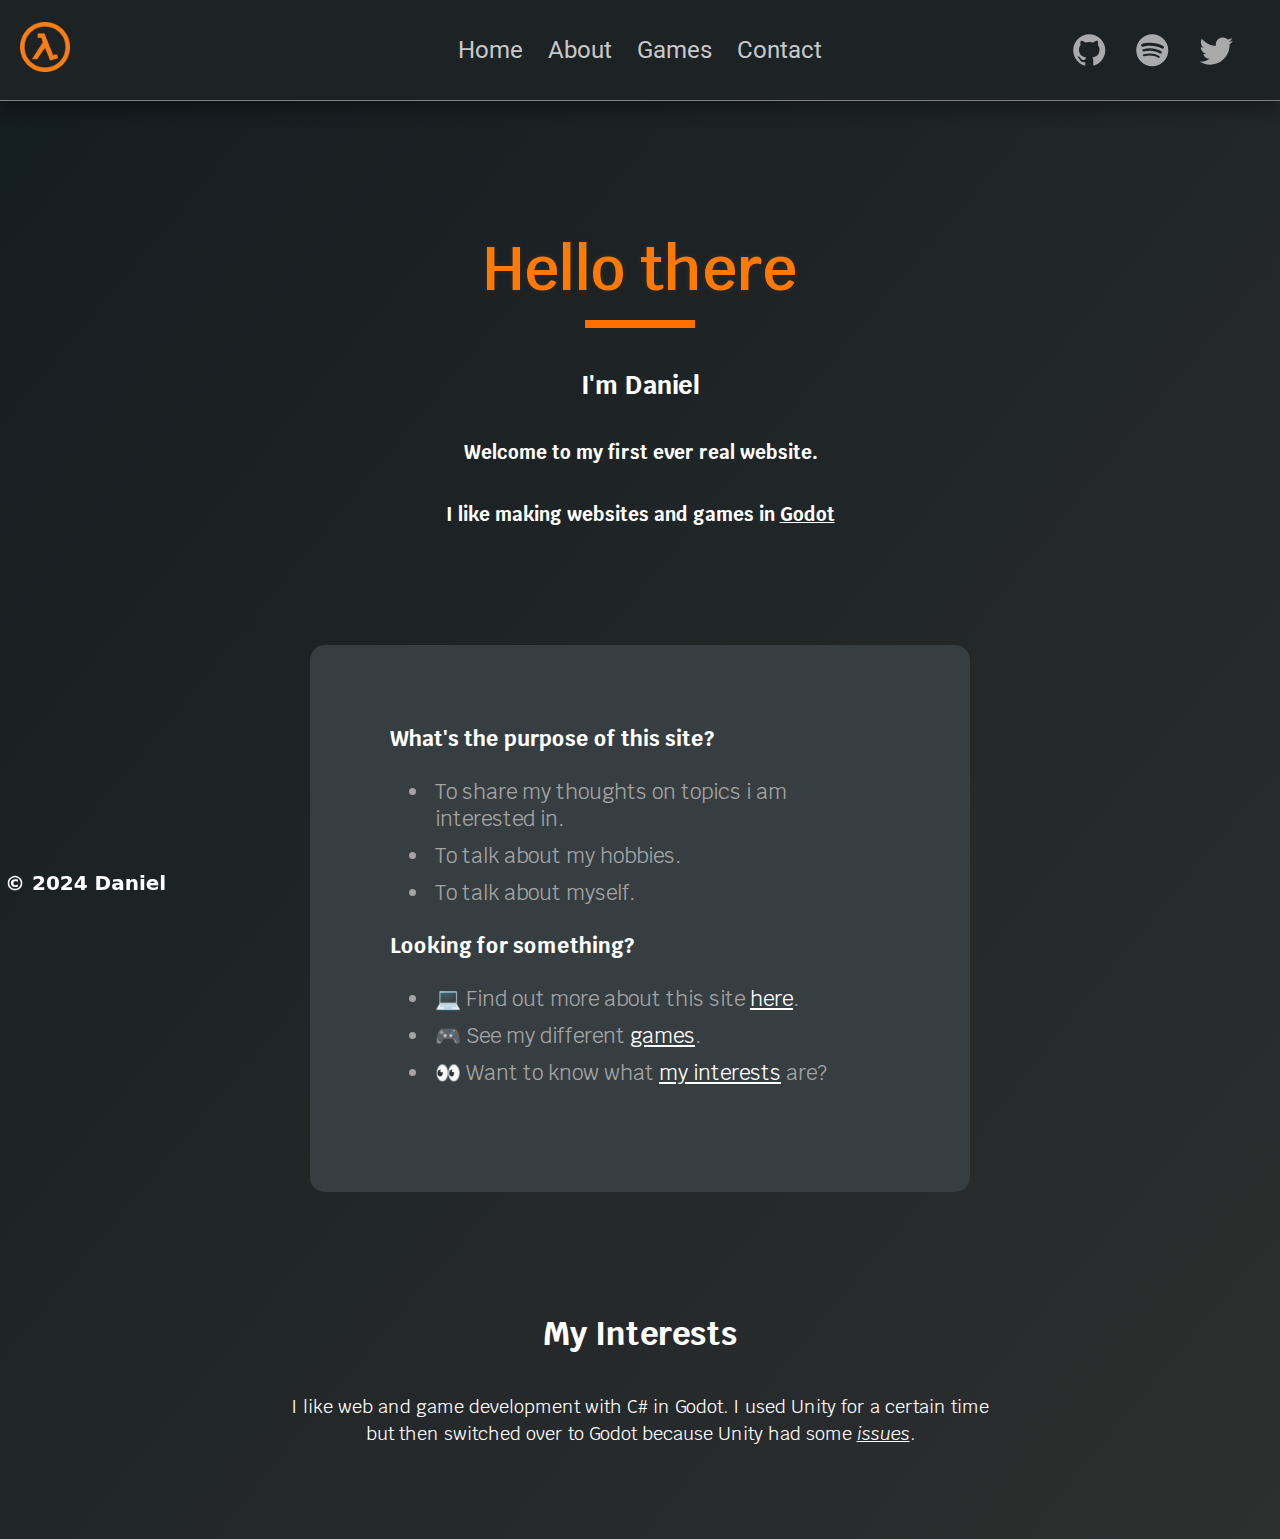
==== index.html @ 6ef0fa81 "Add files via upload" ====
<!DOCTYPE html>
<html>

<head>
  <meta charset="UTF-8">
  <meta http-equiv="X-UA-Compatible" content="IE=edge">
  <meta name="viewport" content="width=device-width, initial-scale=1.0">
  <title>Daniel</title>
  <link rel="shortcut icon" type="image/png" href="./img/favicon.ico">
  <link rel="stylesheet" href="./styles/index.css">
  <link rel="preconnect" href="https://fonts.googleapis.com">
  <link rel="preconnect" href="https://fonts.gstatic.com" crossorigin>
  <link href="https://fonts.googleapis.com/css2?family=Roboto:wght@500&display=swap" rel="stylesheet">
  <link rel="preconnect" href="https://fonts.googleapis.com">
  <link rel="preconnect" href="https://fonts.gstatic.com" crossorigin>
  <link href="https://fonts.googleapis.com/css2?family=Krub:ital,wght@0,200;0,300;0,400;0,500;0,600;0,700;1,200;1,300;1,400;1,500;1,600;1,700&display=swap" rel="stylesheet">
</head>

<body>
  <header class="site-header">
    <nav class="site-nav"
      style="color: #f3f3f3; font-size: 20px; display: flex; justify-content: space-between; align-items: center;">
      <a class="logo" href="./"><img src="./img/favicon.png" alt="logo"></a>
      <ul class="headerbuttons">
        <li> <a class="headerbutton" href="/">Home</a></li>
        <li> <a class="headerbutton" href="/about">About</a></li>
        <li> <a class="headerbutton" href="/games">Games</a></li>
        <li> <a class="headerbutton" href="mailto:danielbutbusiness@gmail.com">Contact</a></li>
      </ul>
      <div class="social-icons">
        <a target="_blank" rel="noopener noreferrer" href="https://github.com/Danilol69" aria-label="Go to my Github">
          <svg class="social-icon" xmlns="http://www.w3.org/2000/svg" width="1em" height="1em" viewBox="0 0 24 24">
            <title>Github</title>
            <path
              d="M12 2A10 10 0 0 0 2 12c0 4.42 2.87 8.17 6.84 9.5c.5.08.66-.23.66-.5v-1.69c-2.77.6-3.36-1.34-3.36-1.34c-.46-1.16-1.11-1.47-1.11-1.47c-.91-.62.07-.6.07-.6c1 .07 1.53 1.03 1.53 1.03c.87 1.52 2.34 1.07 2.91.83c.09-.65.35-1.09.63-1.34c-2.22-.25-4.55-1.11-4.55-4.92c0-1.11.38-2 1.03-2.71c-.1-.25-.45-1.29.1-2.64c0 0 .84-.27 2.75 1.02c.79-.22 1.65-.33 2.5-.33c.85 0 1.71.11 2.5.33c1.91-1.29 2.75-1.02 2.75-1.02c.55 1.35.2 2.39.1 2.64c.65.71 1.03 1.6 1.03 2.71c0 3.82-2.34 4.66-4.57 4.91c.36.31.69.92.69 1.85V21c0 .27.16.59.67.5C19.14 20.16 22 16.42 22 12A10 10 0 0 0 12 2" />
          </svg>
        </a>
        <a target="_blank" rel="noopener noreferrer"
          href="https://open.spotify.com/user/31kmzfcqz5godb6oeryrdrobuti4?si=9e30d7ffbab34224&nd=1&dlsi=fe562084abaf4108"
          aria-label="Go to my Spotify">
          <svg class="social-icon" xmlns="http://www.w3.org/2000/svg" width="1em" height="1em" viewBox="0 0 24 24">
            <title>Spotify</title>
            <path
              d="M17.9 10.9C14.7 9 9.35 8.8 6.3 9.75c-.5.15-1-.15-1.15-.6c-.15-.5.15-1 .6-1.15c3.55-1.05 9.4-.85 13.1 1.35c.45.25.6.85.35 1.3c-.25.35-.85.5-1.3.25m-.1 2.8c-.25.35-.7.5-1.05.25c-2.7-1.65-6.8-2.15-9.95-1.15c-.4.1-.85-.1-.95-.5c-.1-.4.1-.85.5-.95c3.65-1.1 8.15-.55 11.25 1.35c.3.15.45.65.2 1m-1.2 2.75c-.2.3-.55.4-.85.2c-2.35-1.45-5.3-1.75-8.8-.95c-.35.1-.65-.15-.75-.45c-.1-.35.15-.65.45-.75c3.8-.85 7.1-.5 9.7 1.1c.35.15.4.55.25.85M12 2A10 10 0 0 0 2 12a10 10 0 0 0 10 10a10 10 0 0 0 10-10A10 10 0 0 0 12 2" />
          </svg>
        </a>
        <a target="_blank" rel="noopener noreferrer"
          href="https://twitter.com/DaniBell1234" aria-label="Go to my Twitter">
          <svg class="social-icon" xmlns="http://www.w3.org/2000/svg" width="1em" height="1em" viewBox="0 0 24 24">
            <title>Twitter</title>
            <path d="M22.46 6c-.77.35-1.6.58-2.46.69c.88-.53 1.56-1.37 1.88-2.38c-.83.5-1.75.85-2.72 1.05C18.37 4.5 17.26 4 16 4c-2.35 0-4.27 1.92-4.27 4.29c0 .34.04.67.11.98C8.28 9.09 5.11 7.38 3 4.79c-.37.63-.58 1.37-.58 2.15c0 1.49.75 2.81 1.91 3.56c-.71 0-1.37-.2-1.95-.5v.03c0 2.08 1.48 3.82 3.44 4.21a4.22 4.22 0 0 1-1.93.07a4.28 4.28 0 0 0 4 2.98a8.521 8.521 0 0 1-5.33 1.84c-.34 0-.68-.02-1.02-.06C3.44 20.29 5.7 21 8.12 21C16 21 20.33 14.46 20.33 8.79c0-.19 0-.37-.01-.56c.84-.6 1.56-1.36 2.14-2.23" />
          </svg>
        </a>
      </div>
    </nav>
  </header>
  <div class="container">
    <h1 style="font-size: 60px;" class="headline">Hello there</h1>
    <h2 style="font-size: 25px;">I'm Daniel</h2>
    <h3>Welcome to my first ever real website.</h3>
    <h3>I like making websites and games in <a target="_blank" rel="noopener noreferrer"
        href="https://godotengine.org/">Godot</a></h3>
    <div class="box">
      <strong>What's the purpose of this site?</strong>
      <ul>
        <li class="box-element">To share my thoughts on topics i am interested in.</li>
        <li class="box-element">To talk about my hobbies.</li>
        <li class="box-element">To talk about myself.</li>
      </ul>
      <strong>Looking for something?</strong>
      <ul>
        <li class="box-element">💻 Find out more about this site <a href="./about">here</a>.</li>
        <li class="box-element">🎮 See my different <a href="./games">games</a>.</li>
        <li class="box-element">👀 Want to know what <a href="#interests">my interests</a> are?</li>
      </ul>
    </div>
    <h1 id="interests">My Interests</h1>
    <p>I like web and game development with C# in Godot. I used Unity for a certain time but then switched over to Godot because Unity had some <a target="_blank" rel="noopener noreferrer" href="https://www.theverge.com/2023/9/22/23882768/unity-new-pricing-model-update"><i>issues</i></a>.</p>
    <br>
    <br>
  </div>
  <h2 class="copyright">&copy; 2024 Daniel</h2>
</body>

</html>
---- styles/index.css ----
html, body {
  scroll-behavior: smooth;
  min-height: 100%;
  margin: 0;
  padding: 0;
}
body {
  font-family: "Roboto", sans-serif;
  margin: 0;
  text-align: start;
  background-color: #1d2225;
  background-image: linear-gradient(to bottom right, #141d20, #2e2f2f);
}
:root {
  color-scheme: dark;
}
    .site-header {
      align-items: center;
      position: absolute;
      top: 0;
      left: 0;
      right: 0;
      height: 100px;
      padding: 0 20px;
      z-index: 999;
      transition: 0.5s;
      background-color: #1d2225;
      box-shadow: 0 8px 16px 0 rgba(0, 0, 0, 0.2), 0 6px 20px 0 rgba(0, 0, 0, 0.19);
      border-bottom: 0.1px solid grey;
  }
  p{
    font-size: 18px;
    line-height: 1.5;
    margin-bottom: 50px;
    max-width: 700px;
  }
  summary{
    cursor: pointer;
  }
  .social-icon{
    width: 38.5px;
    height: auto;
  }
  .social-icons{
    list-style: none;
    display: flex;
  }
  .social-icon:hover,
  .social-icon:focus {
    fill:white;
  }
  svg {
    fill: #aaa;
    display: block;
    transition: fill 0.2s;
  }
  .site-nav{
    display: flex;
    justify-content: space-between;
    align-items: center;
    color: #f3f3f3;
    font-size: 20px;
    height: 100%;
  }
  
  nav a {
    margin-right: 25px;
    position: relative;
    display: inline-block;
    text-decoration: none;
    color: #f3f3f3;
    font-size: larger;
  }
  
  nav a:hover {
    color: #ffffff;
    transition: 0.1s;
  }
  
  .container {
    text-align: center;
    margin-right: 20px;
    margin-left: 20px;
    color: rgb(252, 252, 252);
    margin-top: 100px;
    display: flex;
    flex-direction: column;
    align-items: center;
  }
  
  .headline {
    font-family: "Krub", sans-serif;
    font-weight: 600;
    font-style: normal;
    font-size: 60px;
    margin-top:130px;
    position: relative;
    color: rgb(255, 121, 3);
    text-shadow: 0 0 3px #232121, 0 0 5px #353538;
  }
  .headline::after {
    content: "";
    position: absolute;
    left: 50%;
    bottom: -20px; 
    transform: translateX(-50%);
    width: 35%;
    height: 8px;
    background-color: rgb(255, 111, 0);
  }
  
  a {
    color: rgb(255, 255, 255);
  }
  
  ::-moz-selection { /* Code for Firefox */
    color: rgb(255, 255, 255);
    background: rgb(223, 20, 20);
  }
  
  ::selection {
    color: rgb(255, 255, 255);
    background: rgb(223, 20, 20);
  }
  
  div.container {
    color: white;
    font-family: "Krub", sans-serif;
    font-weight: 400;
    font-style: normal;
  }
  
  img {
    height: 50px;
  }
  .copyright {
    font-size: 20px;
    font-family:system-ui, -apple-system, BlinkMacSystemFont, 'Segoe UI', Roboto, Oxygen, Ubuntu, Cantarell, 'Open Sans', 'Helvetica Neue', sans-serif;
    color: white;
    position:fixed;
    bottom: 0;
    left: 0;
    margin: 0;
    padding: 5px;
  }
  .headerbutton {
    position: relative;
    display: inline-block;
    color: #c9c9c9;
    text-decoration: none; 
  }
  .headerbuttons{
    display: flex;
    flex-direction: row;
    list-style: none;
    margin-left: 100px;
  }
  .box{
    background-color: rgb(54, 62, 66);
    width: 500px;
    padding: 80px;
    margin: 100px;
    border-radius: 15px;
    color: #ffffff;
    font-size: 21px;
    text-align: left;
  }
  .box li{
    color: #a4a4a4;
  }
  .box-element{
    padding: 5px;
  }
  .headerbutton::before {
    content: "";
    position: absolute;
    left: 0;
    bottom: -2px;
    width: 100%;
    height: 2px;
    background-color: #ff8800;
    transform: scaleX(0);
    transition: transform 0.3s ease-in-out;
  }

  .headerbutton:hover::before {
    transform: scaleX(1);
  }
  .headerbutton:hover{
    color: white;
  }
  hr{
    max-width: 100%;
    width: 550px;
  }

  /* Code for mobile */
  @media screen and (max-width: 600px)
  {
    .site-header {
      display: block;
      text-align: left;
      height: auto;
    }
    .site-nav{
      flex-direction: column;
    }
    .social-icon {
      width: 40px;
      height: auto;
    }
    .headerbutton{
      font-size: 20px;
    }
    .logo {
      margin-top: 10px;
      margin-bottom: 5px;
      margin-right: auto;
    }
    .box {
      max-width: 100%;
      padding: 20px;
      margin: 20px;
      font-size: 16px;
  }
    .container {
      margin-left: 20px;
      margin-right: 20px;
      font-size: 18px;
      line-height: 50px;
    }
    .headline {
      font-size: 32px;
      margin-top: 250px;
    }
    nav a {
      font-size: 15px;
    }
    header {
      position: fixed;
      top: 0;
      left: 0;
      right: 0;
      height: 100px;
      display: flex;
      justify-content: flex-end;
      align-items: center;
      padding: 0 20px;
      z-index: 999;
      transition: 0.5s;
      background-color: #1d2225;
      box-shadow: 0 8px 16px 0 rgba(0,0,0,0.2), 0 6px 20px 0 rgba(0,0,0,0.19);
      border-bottom: 0.1px solid white;
    }
    .container {
      font-size: 18px;
      text-align: center;
    }
    .copyright{
      margin-top: 150px;
      position:static;
      font-size: 20px;
      text-align: center;
    }
    .headerbutton{
      white-space: nowrap;
      padding: 5px;
      display: flex;
      margin-right: auto;
    }
    .headerbuttons{
      flex-direction: column;
    }
    .social-icons{
      margin-bottom: 10px;
      margin-top: 30px;
      margin-right: auto;
      justify-content: center;
    }
  }
  /* Code for mobile devices, such as smartphones or tablets */
  @media only screen and (max-width: 1024px) and (pointer: coarse), (hover: none) {
    .headerbuttons{
      margin: 0;
    }
    .copyright {
      margin-top: 50px;
      position: static;
      font-size: 20px;
      text-align: center;
    }
  }
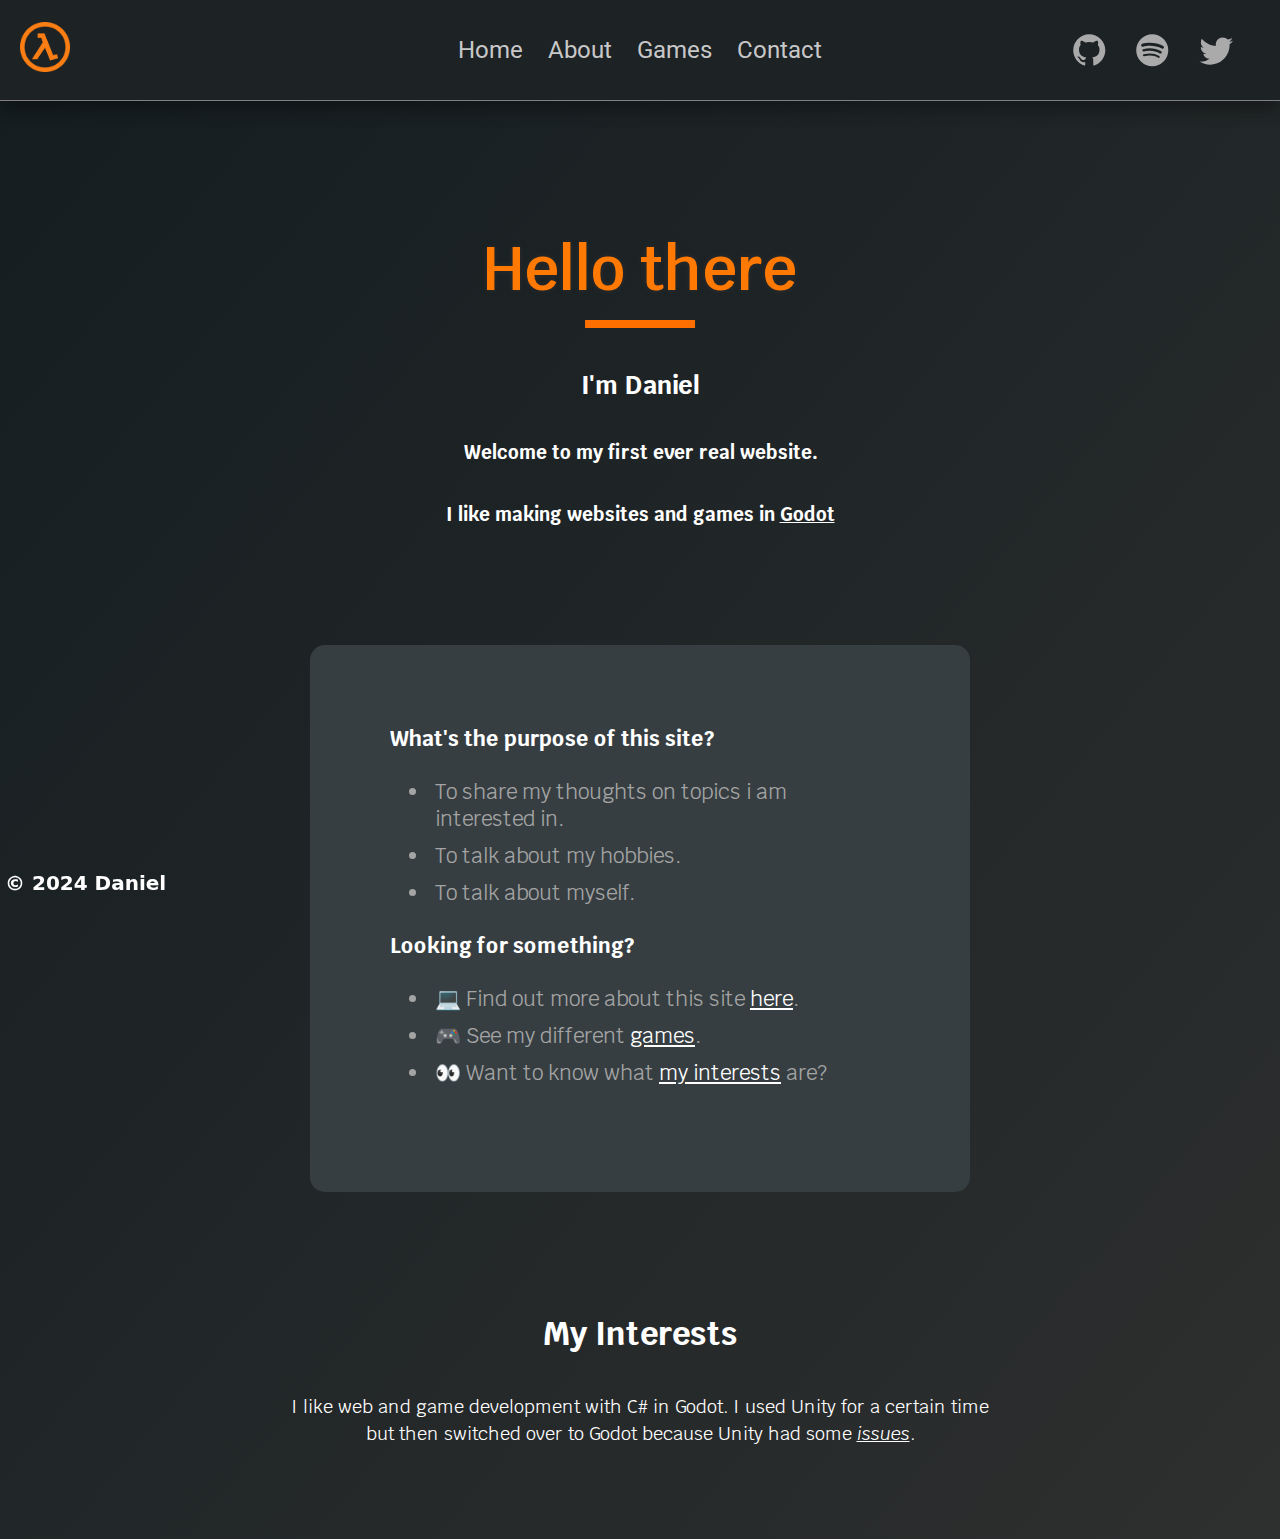
==== commit a7d0b156: "Fixed header" ====
--- a/index.html
+++ b/index.html
@@ -21,12 +21,12 @@
     <nav class="site-nav"
       style="color: #f3f3f3; font-size: 20px; display: flex; justify-content: space-between; align-items: center;">
       <a class="logo" href="./"><img src="./img/favicon.png" alt="logo"></a>
-      <ul class="headerbuttons">
-        <li> <a class="headerbutton" href="/">Home</a></li>
-        <li> <a class="headerbutton" href="/about">About</a></li>
-        <li> <a class="headerbutton" href="/games">Games</a></li>
-        <li> <a class="headerbutton" href="mailto:danielbutbusiness@gmail.com">Contact</a></li>
-      </ul>
+      <div class="header-container">
+        <a class="headerbutton" href="/">Home</a>
+        <a class="headerbutton" href="/about">About</a>
+        <a class="headerbutton" href="/games">Games</a>
+        <a class="headerbutton" href="mailto:danielbutbusiness@gmail.com">Contact</a>
+      </div>
       <div class="social-icons">
         <a target="_blank" rel="noopener noreferrer" href="https://github.com/Danilol69" aria-label="Go to my Github">
           <svg class="social-icon" xmlns="http://www.w3.org/2000/svg" width="1em" height="1em" viewBox="0 0 24 24">
--- a/styles/index.css
+++ b/styles/index.css
@@ -143,17 +143,15 @@
     margin: 0;
     padding: 5px;
   }
+  .header-container{
+    margin-left: 140px;
+    display: flex;
+    justify-content: space-between;
+    align-items: center;
+  }
   .headerbutton {
     position: relative;
-    display: inline-block;
-    color: #c9c9c9;
-    text-decoration: none; 
-  }
-  .headerbuttons{
-    display: flex;
-    flex-direction: row;
-    list-style: none;
-    margin-left: 100px;
+    color: #c8c8c8;
   }
   .box{
     background-color: rgb(54, 62, 66);
@@ -195,7 +193,7 @@
   }
 
   /* Code for mobile */
-  @media screen and (max-width: 600px)
+  @media screen and (max-width: 800px)
   {
     .site-header {
       display: block;
@@ -214,7 +212,7 @@
     }
     .logo {
       margin-top: 10px;
-      margin-bottom: 5px;
+      margin-bottom: 15px;
       margin-right: auto;
     }
     .box {
@@ -262,14 +260,16 @@
       font-size: 20px;
       text-align: center;
     }
+    .header-container{
+      margin-left: 0;
+      flex-direction: column;
+      margin-right: auto;
+    }
     .headerbutton{
-      white-space: nowrap;
+      font-size: 20px;
       padding: 5px;
       display: flex;
       margin-right: auto;
-    }
-    .headerbuttons{
-      flex-direction: column;
     }
     .social-icons{
       margin-bottom: 10px;
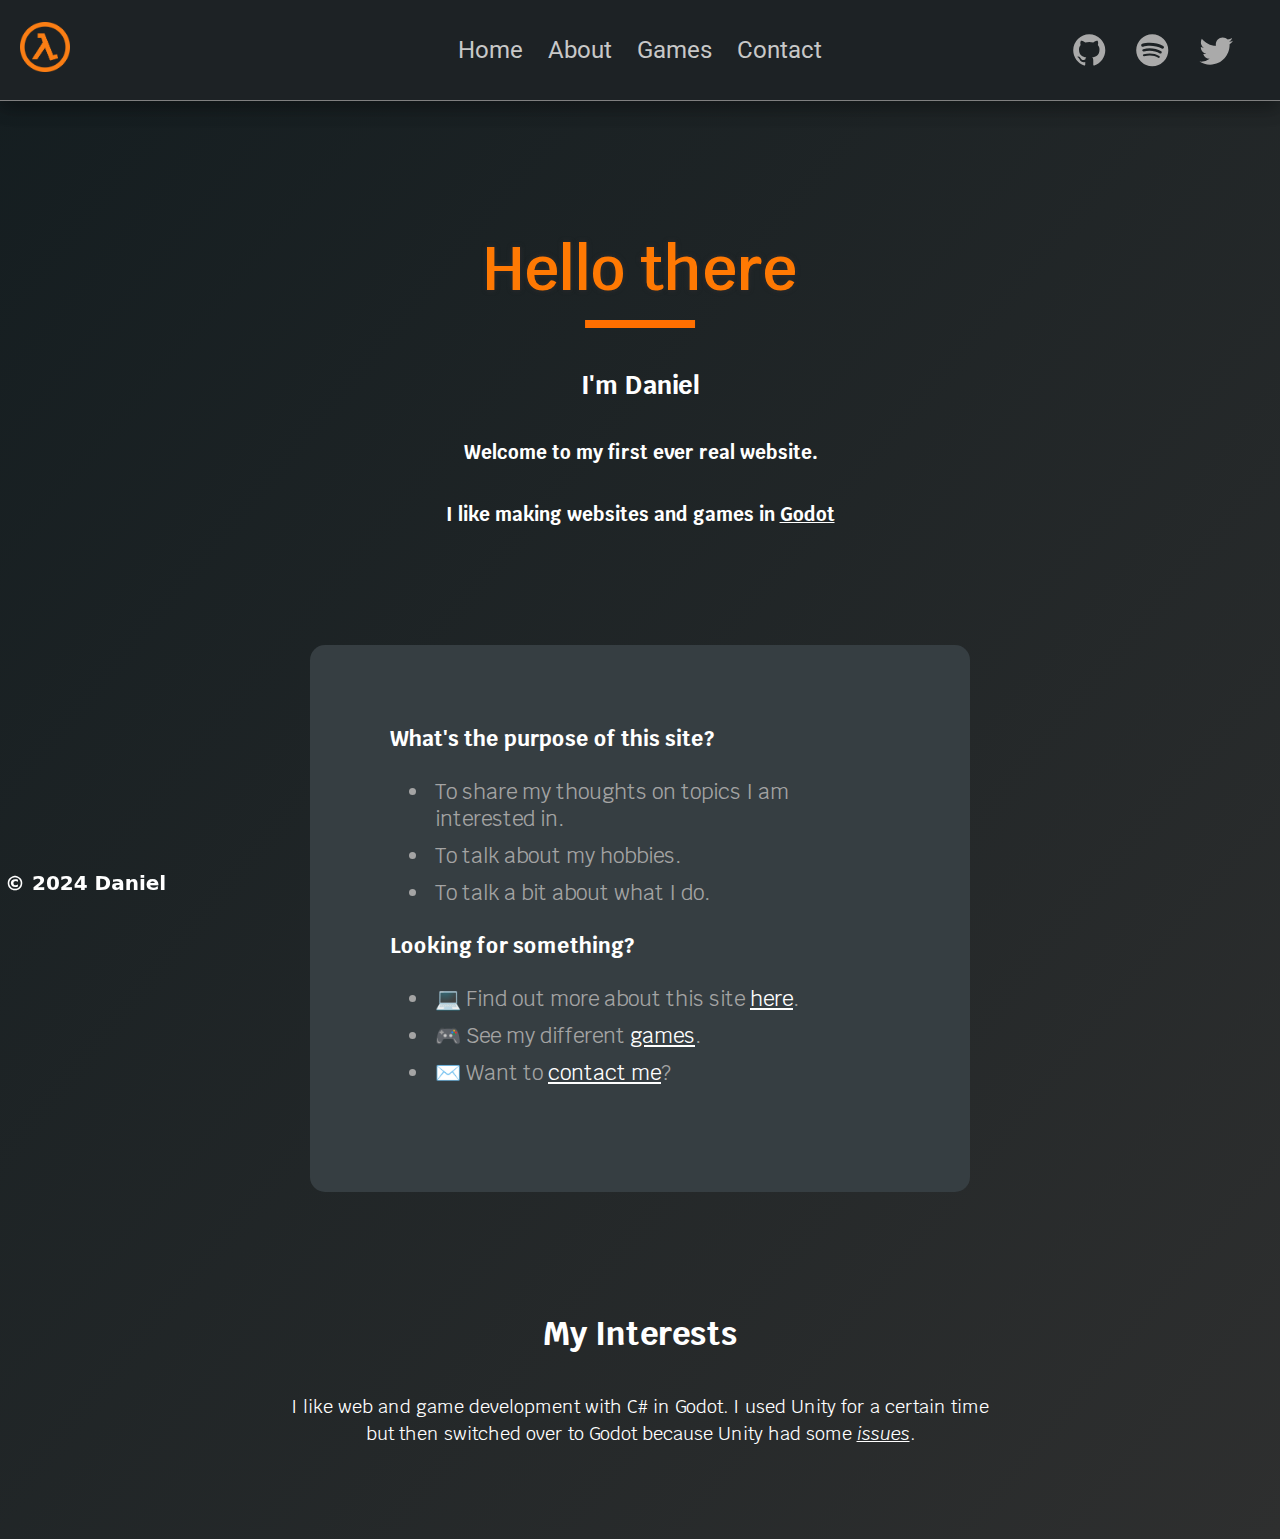
==== commit f0bd71a7: "Add files via upload" ====
--- a/index.html
+++ b/index.html
@@ -25,7 +25,7 @@
         <a class="headerbutton" href="/">Home</a>
         <a class="headerbutton" href="/about">About</a>
         <a class="headerbutton" href="/games">Games</a>
-        <a class="headerbutton" href="mailto:danielbutbusiness@gmail.com">Contact</a>
+        <a class="headerbutton" href="/contact">Contact</a>
       </div>
       <div class="social-icons">
         <a target="_blank" rel="noopener noreferrer" href="https://github.com/Danilol69" aria-label="Go to my Github">
@@ -63,15 +63,15 @@
     <div class="box">
       <strong>What's the purpose of this site?</strong>
       <ul>
-        <li class="box-element">To share my thoughts on topics i am interested in.</li>
+        <li class="box-element">To share my thoughts on topics I am interested in.</li>
         <li class="box-element">To talk about my hobbies.</li>
-        <li class="box-element">To talk about myself.</li>
+        <li class="box-element">To talk a bit about what I do.</li>
       </ul>
       <strong>Looking for something?</strong>
       <ul>
         <li class="box-element">💻 Find out more about this site <a href="./about">here</a>.</li>
         <li class="box-element">🎮 See my different <a href="./games">games</a>.</li>
-        <li class="box-element">👀 Want to know what <a href="#interests">my interests</a> are?</li>
+        <li class="box-element">✉️ Want to <a href="./contact">contact me</a>?</li>
       </ul>
     </div>
     <h1 id="interests">My Interests</h1>
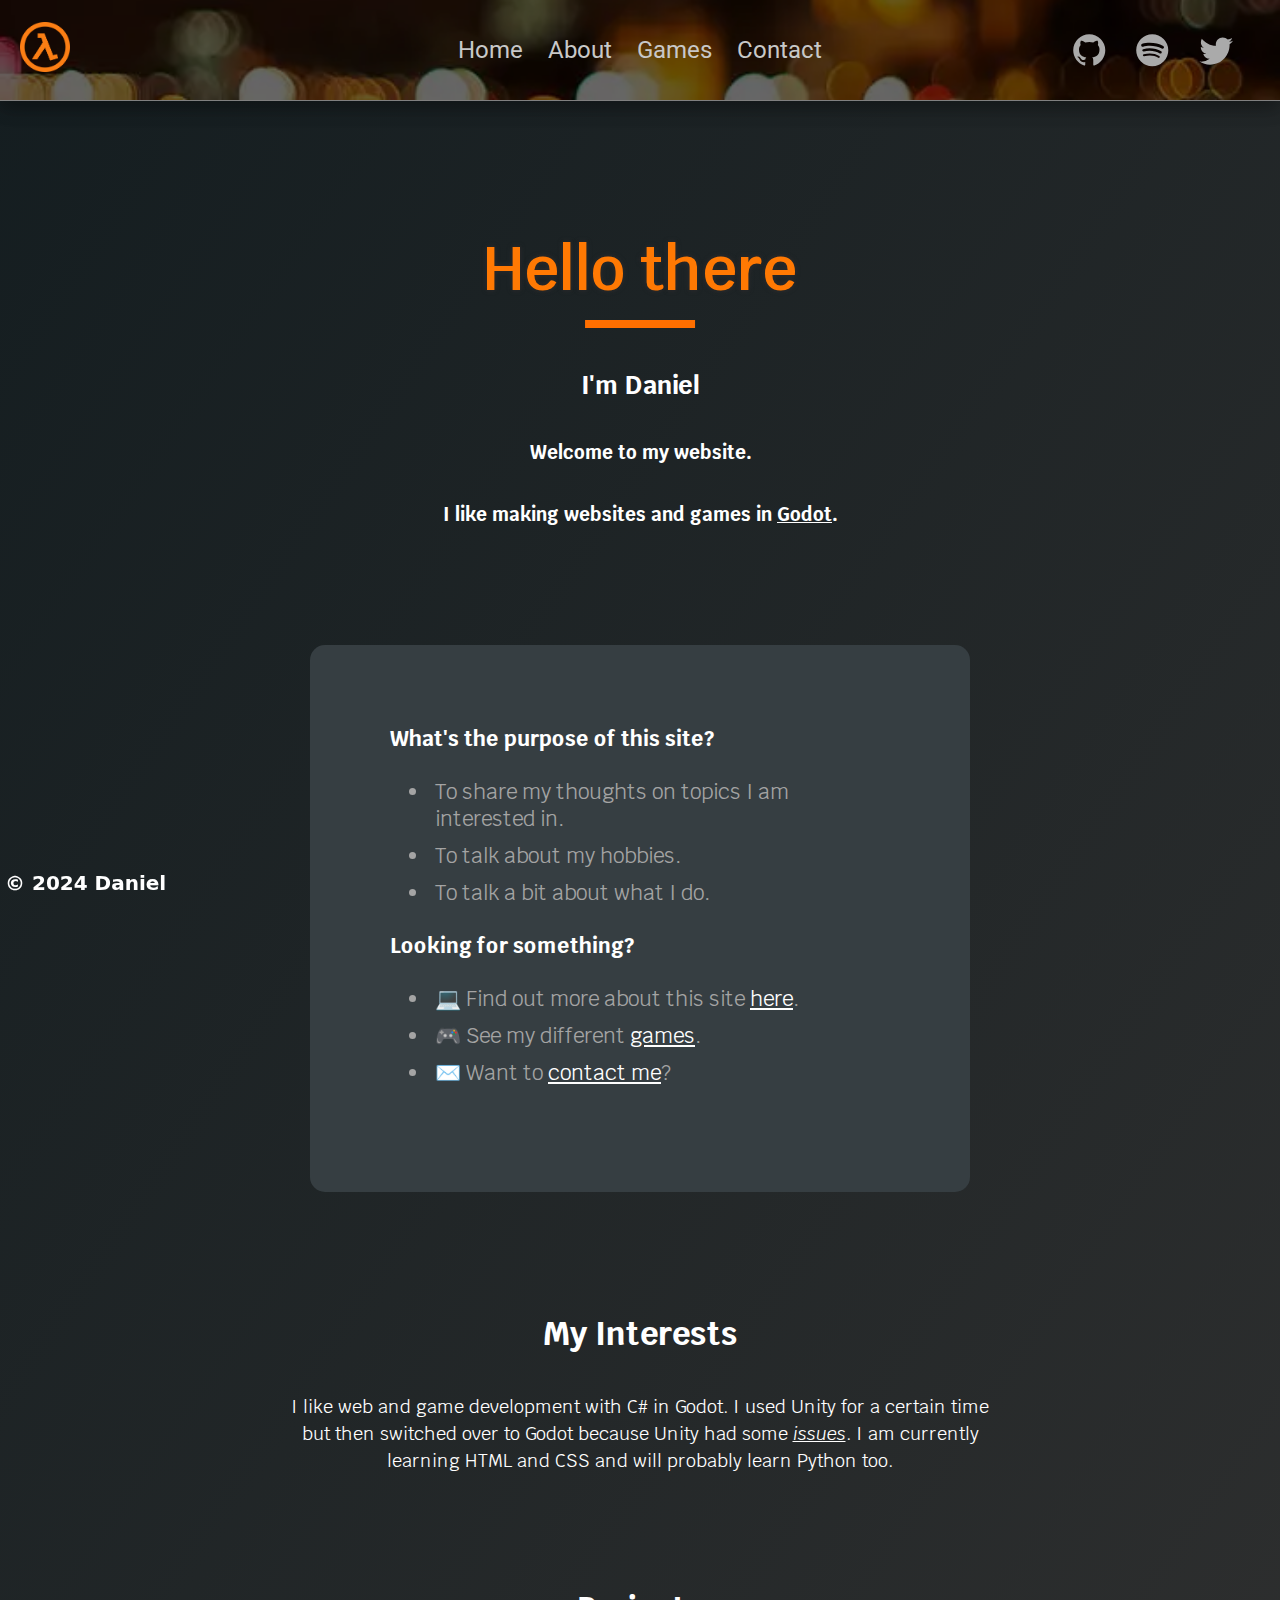
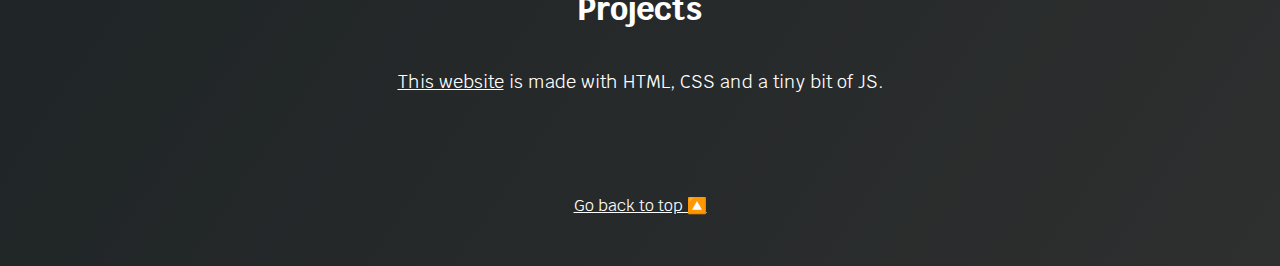
==== commit a4ba656a: "Made some changes" ====
--- a/index.html
+++ b/index.html
@@ -17,7 +17,7 @@
 </head>
 
 <body>
-  <header class="site-header">
+  <header id="top" class="site-header">
     <nav class="site-nav"
       style="color: #f3f3f3; font-size: 20px; display: flex; justify-content: space-between; align-items: center;">
       <a class="logo" href="./"><img src="./img/favicon.png" alt="logo"></a>
@@ -57,9 +57,9 @@
   <div class="container">
     <h1 style="font-size: 60px;" class="headline">Hello there</h1>
     <h2 style="font-size: 25px;">I'm Daniel</h2>
-    <h3>Welcome to my first ever real website.</h3>
+    <h3>Welcome to my website.</h3>
     <h3>I like making websites and games in <a target="_blank" rel="noopener noreferrer"
-        href="https://godotengine.org/">Godot</a></h3>
+        href="https://godotengine.org/">Godot</a>.</h3>
     <div class="box">
       <strong>What's the purpose of this site?</strong>
       <ul>
@@ -74,10 +74,17 @@
         <li class="box-element">✉️ Want to <a href="./contact">contact me</a>?</li>
       </ul>
     </div>
-    <h1 id="interests">My Interests</h1>
-    <p>I like web and game development with C# in Godot. I used Unity for a certain time but then switched over to Godot because Unity had some <a target="_blank" rel="noopener noreferrer" href="https://www.theverge.com/2023/9/22/23882768/unity-new-pricing-model-update"><i>issues</i></a>.</p>
+    <h1>My Interests</h1>
+    <p>I like web and game development with C# in Godot. I used Unity for a certain time but then switched over to Godot because Unity had some <a target="_blank" rel="noopener noreferrer" href="https://www.theverge.com/2023/9/22/23882768/unity-new-pricing-model-update"><i>issues</i></a>.
+    I am currently learning HTML and CSS and will probably learn Python too.
+    </p>
     <br>
     <br>
+    <h1>Projects</h1>
+    <p>
+      <a target="_blank" rel="noopener noreferrer" href="https://github.com/Danilol69/danilol69.github.io">This website</a> is made with HTML, CSS and a tiny bit of JS.
+    </p>
+    <a id="backtotop" href="#top">Go back to top 🔼</a>
   </div>
   <h2 class="copyright">&copy; 2024 Daniel</h2>
 </body>
--- a/styles/index.css
+++ b/styles/index.css
@@ -14,20 +14,37 @@
 :root {
   color-scheme: dark;
 }
-    .site-header {
-      align-items: center;
-      position: absolute;
-      top: 0;
-      left: 0;
-      right: 0;
-      height: 100px;
-      padding: 0 20px;
-      z-index: 999;
-      transition: 0.5s;
-      background-color: #1d2225;
-      box-shadow: 0 8px 16px 0 rgba(0, 0, 0, 0.2), 0 6px 20px 0 rgba(0, 0, 0, 0.19);
-      border-bottom: 0.1px solid grey;
-  }
+.site-header {
+  position: relative;
+  background-image: url(/img/homepage/background.webp);
+  background-size: cover;
+  background-position: center;
+  align-items: center;
+  position: absolute;
+  top: 0;
+  left: 0;
+  right: 0;
+  height: 100px;
+  padding: 0 20px;
+  z-index: 999;
+  transition: 0.5s;
+  background-color: #1d2225;
+  box-shadow: 0 8px 16px 0 rgba(0, 0, 0, 0.2), 0 6px 20px 0 rgba(0, 0, 0, 0.19);
+  border-bottom: 0.1px solid grey;
+}
+.site-header::before {
+  content: '';
+  position: absolute;
+  top: 0;
+  left: 0;
+  right: 0;
+  bottom: 0;
+  background-image: inherit;
+  background-size: cover;
+  background-position: center;
+  filter: brightness(40%);
+  z-index: -1;
+}
   p{
     font-size: 18px;
     line-height: 1.5;
@@ -52,7 +69,7 @@
   svg {
     fill: #aaa;
     display: block;
-    transition: fill 0.2s;
+    transition: fill 0.4s;
   }
   .site-nav{
     display: flex;
@@ -190,6 +207,9 @@
   hr{
     max-width: 100%;
     width: 550px;
+  }
+  #backtotop{
+    margin: 50px;
   }
 
   /* Code for mobile */
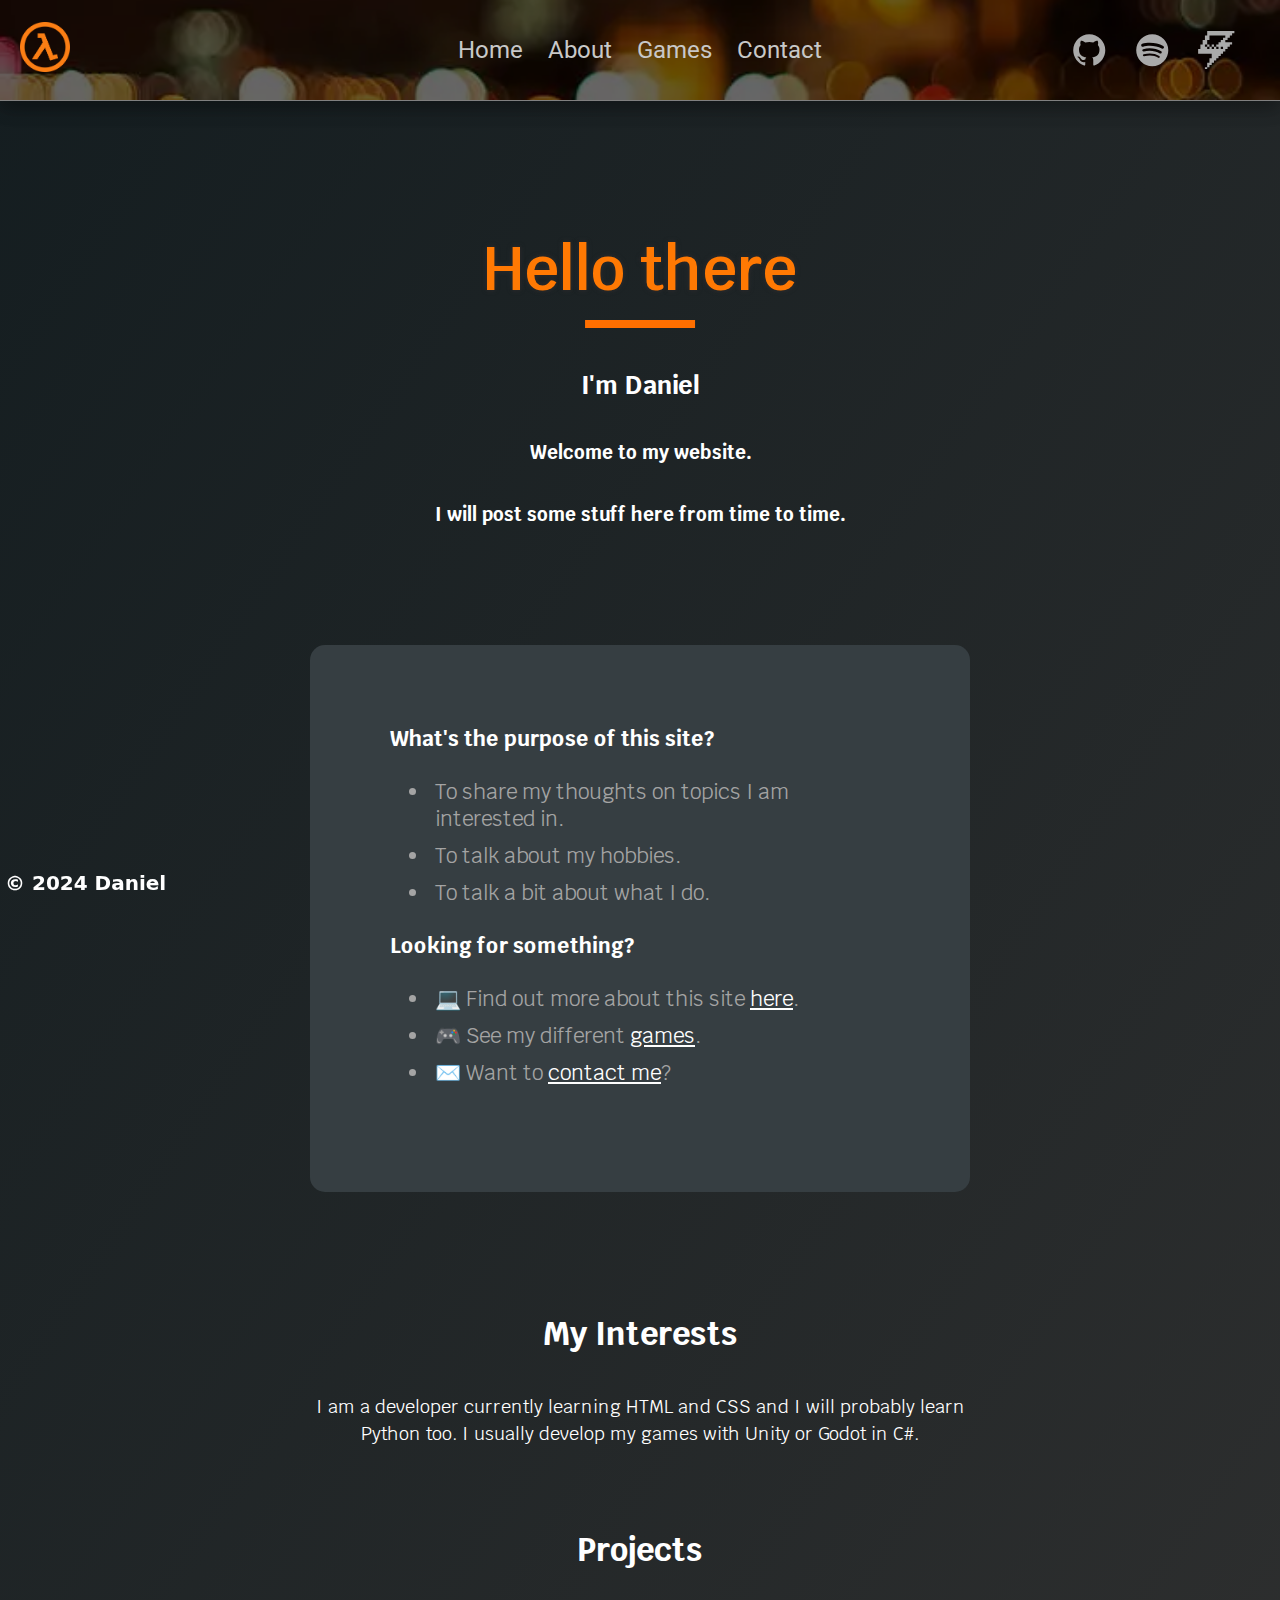
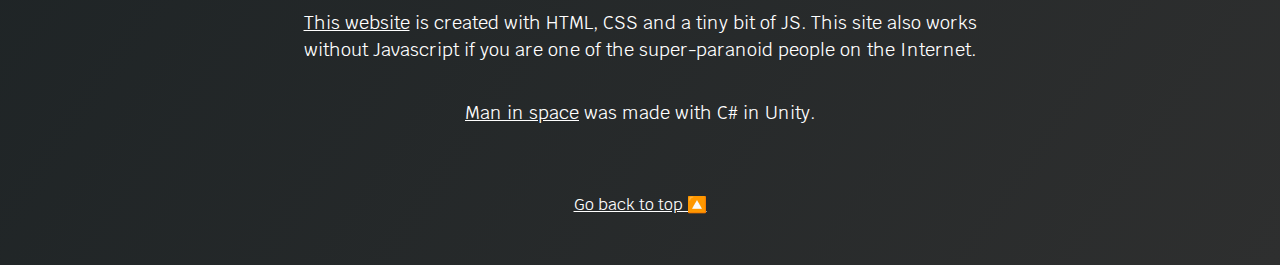
==== commit bf871b9f: "Updated all pages except the contact page." ====
--- a/index.html
+++ b/index.html
@@ -45,10 +45,9 @@
           </svg>
         </a>
         <a target="_blank" rel="noopener noreferrer"
-          href="https://twitter.com/DaniBell1234" aria-label="Go to my Twitter">
+          href="https://gamejolt.com/@Daniongamejolt" aria-label="Go to my GameJolt">
           <svg class="social-icon" xmlns="http://www.w3.org/2000/svg" width="1em" height="1em" viewBox="0 0 24 24">
-            <title>Twitter</title>
-            <path d="M22.46 6c-.77.35-1.6.58-2.46.69c.88-.53 1.56-1.37 1.88-2.38c-.83.5-1.75.85-2.72 1.05C18.37 4.5 17.26 4 16 4c-2.35 0-4.27 1.92-4.27 4.29c0 .34.04.67.11.98C8.28 9.09 5.11 7.38 3 4.79c-.37.63-.58 1.37-.58 2.15c0 1.49.75 2.81 1.91 3.56c-.71 0-1.37-.2-1.95-.5v.03c0 2.08 1.48 3.82 3.44 4.21a4.22 4.22 0 0 1-1.93.07a4.28 4.28 0 0 0 4 2.98a8.521 8.521 0 0 1-5.33 1.84c-.34 0-.68-.02-1.02-.06C3.44 20.29 5.7 21 8.12 21C16 21 20.33 14.46 20.33 8.79c0-.19 0-.37-.01-.56c.84-.6 1.56-1.36 2.14-2.23" />
+            <path d="M6.353 0v2.824H4.94v2.823H3.53v2.824H2.118v2.823H.706v2.824h8.47v2.823H7.765v2.824H6.353v2.823h1.412v-1.412h1.411v-1.411h1.412v-1.412H12V16.94h1.412v-1.41h1.412v-1.411h1.411v-1.412h1.412v-1.412h1.412V9.882h1.412V8.471h1.411V7.059h-4.235V5.647h1.412V4.235h1.412V2.824h1.411V1.412h1.412V0zm0 22.588H4.94V24h1.412zM7.765 2.824h9.882v1.411h-1.412v1.412h-1.411V7.06h-1.412v1.41H12v1.411h1.412v1.412H12V9.882h-1.412v1.412H9.176V9.882H7.765v1.412H6.353V9.882H4.94V8.471h1.412V5.647h1.412zM6.353 8.47v1.411h1.412v-1.41zm2.823 1.411h1.412v-1.41H9.176zm5.648 0h1.411v1.412h-1.411Z" />
           </svg>
         </a>
       </div>
@@ -58,8 +57,7 @@
     <h1 style="font-size: 60px;" class="headline">Hello there</h1>
     <h2 style="font-size: 25px;">I'm Daniel</h2>
     <h3>Welcome to my website.</h3>
-    <h3>I like making websites and games in <a target="_blank" rel="noopener noreferrer"
-        href="https://godotengine.org/">Godot</a>.</h3>
+    <h3>I will post some stuff here from time to time.</h3>
     <div class="box">
       <strong>What's the purpose of this site?</strong>
       <ul>
@@ -75,14 +73,17 @@
       </ul>
     </div>
     <h1>My Interests</h1>
-    <p>I like web and game development with C# in Godot. I used Unity for a certain time but then switched over to Godot because Unity had some <a target="_blank" rel="noopener noreferrer" href="https://www.theverge.com/2023/9/22/23882768/unity-new-pricing-model-update"><i>issues</i></a>.
-    I am currently learning HTML and CSS and will probably learn Python too.
+    <p>
+      I am a developer currently learning HTML and CSS and I will probably learn Python too. I usually develop my games with Unity or Godot in C#.
     </p>
     <br>
     <br>
     <h1>Projects</h1>
     <p>
-      <a target="_blank" rel="noopener noreferrer" href="https://github.com/Danilol69/danilol69.github.io">This website</a> is made with HTML, CSS and a tiny bit of JS.
+      <a target="_blank" rel="noopener noreferrer" href="https://github.com/Danilol69/danilol69.github.io">This website</a> is created with HTML, CSS and a tiny bit of JS. This site also works without Javascript if you are one of the super-paranoid people on the Internet.
+    </p>
+    <p>
+      <a target="_blank" rel="noopener noreferrer" href="https://sites.google.com/view/man-in-space">Man in space</a> was made with C# in Unity.
     </p>
     <a id="backtotop" href="#top">Go back to top 🔼</a>
   </div>
--- a/styles/index.css
+++ b/styles/index.css
@@ -48,7 +48,6 @@
   p{
     font-size: 18px;
     line-height: 1.5;
-    margin-bottom: 50px;
     max-width: 700px;
   }
   summary{
@@ -270,10 +269,6 @@
       box-shadow: 0 8px 16px 0 rgba(0,0,0,0.2), 0 6px 20px 0 rgba(0,0,0,0.19);
       border-bottom: 0.1px solid white;
     }
-    .container {
-      font-size: 18px;
-      text-align: center;
-    }
     .copyright{
       margin-top: 150px;
       position:static;
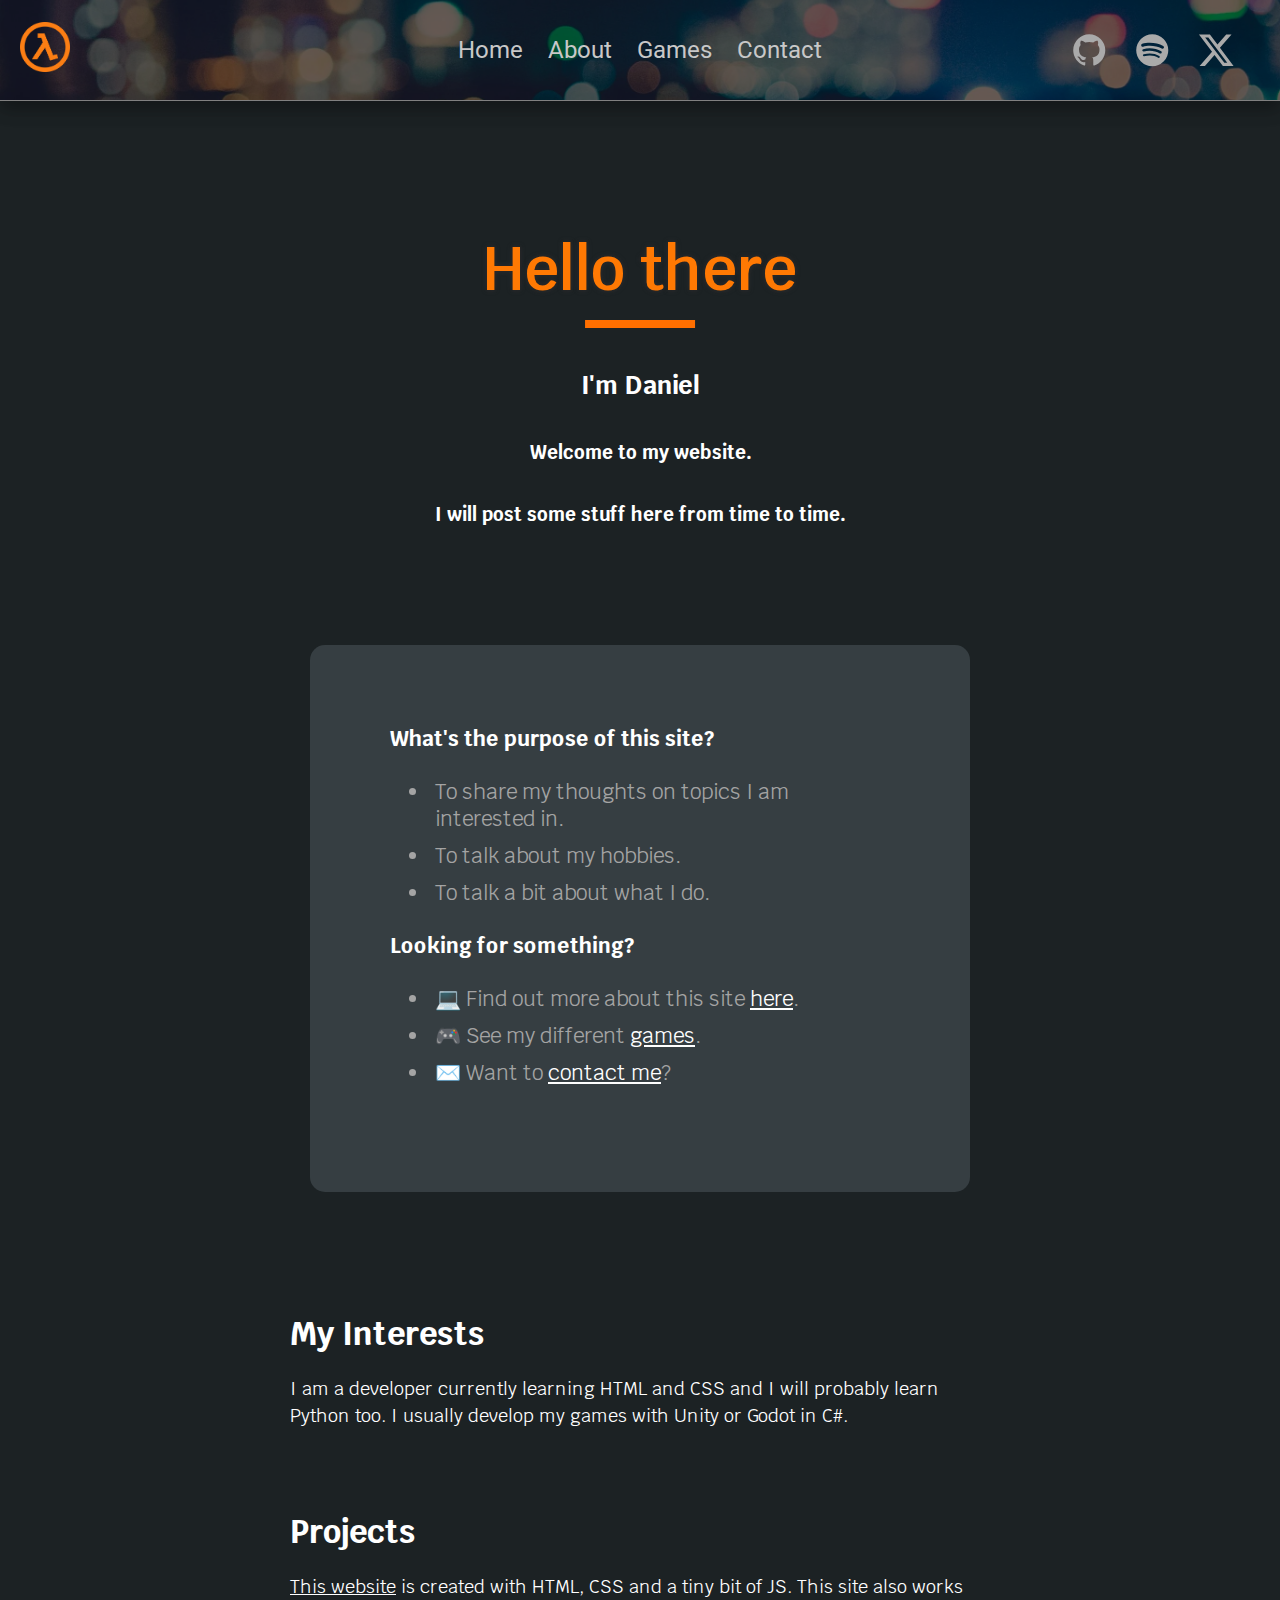
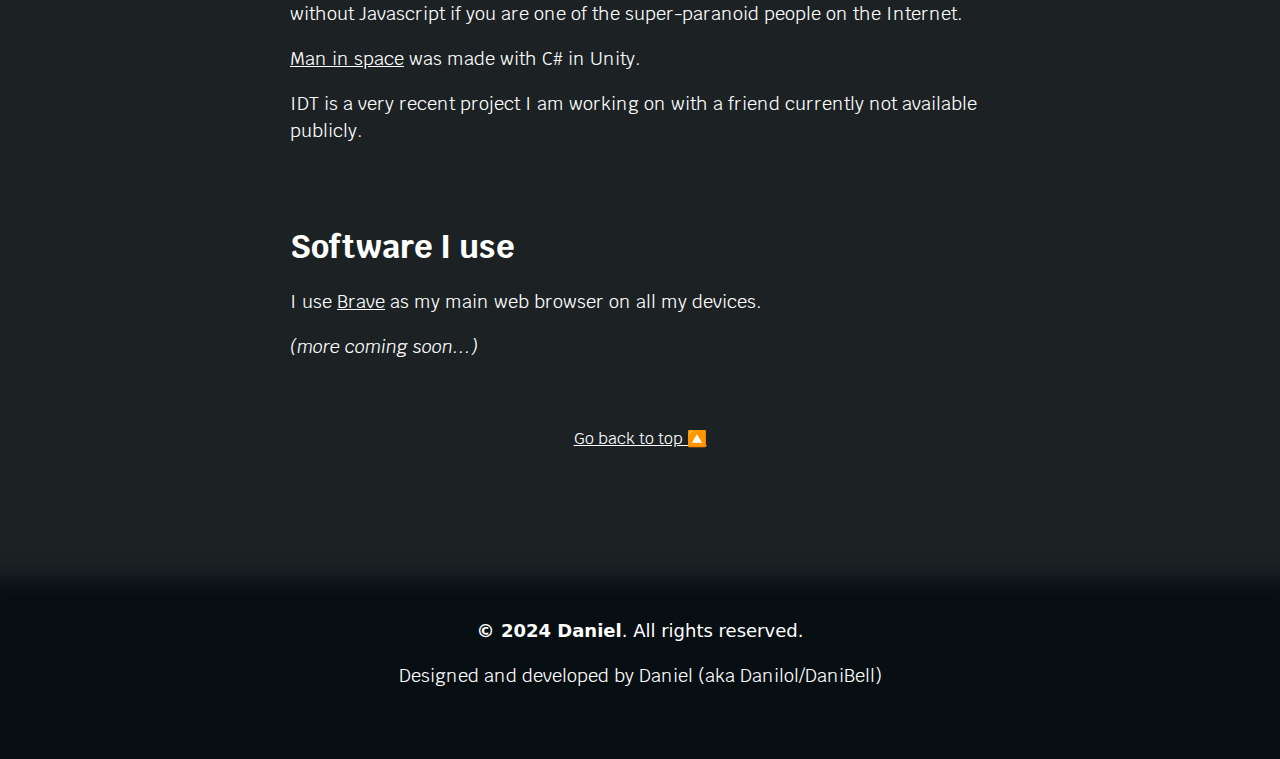
==== commit e0954b5f: "Homepage got updated and other changes" ====
--- a/index.html
+++ b/index.html
@@ -45,9 +45,9 @@
           </svg>
         </a>
         <a target="_blank" rel="noopener noreferrer"
-          href="https://gamejolt.com/@Daniongamejolt" aria-label="Go to my GameJolt">
+          href="https://twitter.com/DaniBell1234" aria-label="Go to my Twitter">
           <svg class="social-icon" xmlns="http://www.w3.org/2000/svg" width="1em" height="1em" viewBox="0 0 24 24">
-            <path d="M6.353 0v2.824H4.94v2.823H3.53v2.824H2.118v2.823H.706v2.824h8.47v2.823H7.765v2.824H6.353v2.823h1.412v-1.412h1.411v-1.411h1.412v-1.412H12V16.94h1.412v-1.41h1.412v-1.411h1.411v-1.412h1.412v-1.412h1.412V9.882h1.412V8.471h1.411V7.059h-4.235V5.647h1.412V4.235h1.412V2.824h1.411V1.412h1.412V0zm0 22.588H4.94V24h1.412zM7.765 2.824h9.882v1.411h-1.412v1.412h-1.411V7.06h-1.412v1.41H12v1.411h1.412v1.412H12V9.882h-1.412v1.412H9.176V9.882H7.765v1.412H6.353V9.882H4.94V8.471h1.412V5.647h1.412zM6.353 8.47v1.411h1.412v-1.41zm2.823 1.411h1.412v-1.41H9.176zm5.648 0h1.411v1.412h-1.411Z" />
+            <path d="M18.205 2.25h3.308l-7.227 8.26l8.502 11.24H16.13l-5.214-6.817L4.95 21.75H1.64l7.73-8.835L1.215 2.25H8.04l4.713 6.231zm-1.161 17.52h1.833L7.045 4.126H5.078z" />
           </svg>
         </a>
       </div>
@@ -72,7 +72,8 @@
         <li class="box-element">✉️ Want to <a href="./contact">contact me</a>?</li>
       </ul>
     </div>
-    <h1>My Interests</h1>
+    <div class="subtext">
+      <h1>My Interests</h1>
     <p>
       I am a developer currently learning HTML and CSS and I will probably learn Python too. I usually develop my games with Unity or Godot in C#.
     </p>
@@ -85,9 +86,28 @@
     <p>
       <a target="_blank" rel="noopener noreferrer" href="https://sites.google.com/view/man-in-space">Man in space</a> was made with C# in Unity.
     </p>
+    <p>
+      IDT is a very recent project I am working on with a friend currently not available publicly.
+    </p>
+    <br>
+    <br>
+    <h1>Software I use</h1>
+    <p>
+      I use <a target="_blank" rel="noopener noreferrer" href="https://brave.com/">Brave</a> as my main web browser on all my devices.
+    </p>
+    <p><i>
+      (more coming soon...)
+    </i></p>
+</div>
     <a id="backtotop" href="#top">Go back to top 🔼</a>
   </div>
-  <h2 class="copyright">&copy; 2024 Daniel</h2>
+    <footer>
+      <div class="container">
+          <div>
+              <p class="copyright"><b><a style="text-decoration: none;" target="_blank" rel="noopener noreferrer" href="https://github.com/Danilol69/danilol69.github.io/blob/main/LICENSE">&copy; 2024 Daniel</a></b>. All rights reserved.</p>
+              <p style="margin-bottom: 70px;">Designed and developed by Daniel (aka Danilol/DaniBell)</p>
+          </div>
+      </div>
+  </footer>
 </body>
-
 </html>--- a/styles/index.css
+++ b/styles/index.css
@@ -8,8 +8,7 @@
   font-family: "Roboto", sans-serif;
   margin: 0;
   text-align: start;
-  background-color: #1d2225;
-  background-image: linear-gradient(to bottom right, #141d20, #2e2f2f);
+  background-color: #1c2224;
 }
 :root {
   color-scheme: dark;
@@ -150,14 +149,7 @@
     height: 50px;
   }
   .copyright {
-    font-size: 20px;
     font-family:system-ui, -apple-system, BlinkMacSystemFont, 'Segoe UI', Roboto, Oxygen, Ubuntu, Cantarell, 'Open Sans', 'Helvetica Neue', sans-serif;
-    color: white;
-    position:fixed;
-    bottom: 0;
-    left: 0;
-    margin: 0;
-    padding: 5px;
   }
   .header-container{
     margin-left: 140px;
@@ -210,6 +202,13 @@
   #backtotop{
     margin: 50px;
   }
+  footer {
+    background-color: #080f13;
+    box-shadow: 0 0 20px 20px #080f13;
+}
+.subtext{
+  text-align: left;
+}
 
   /* Code for mobile */
   @media screen and (max-width: 800px)
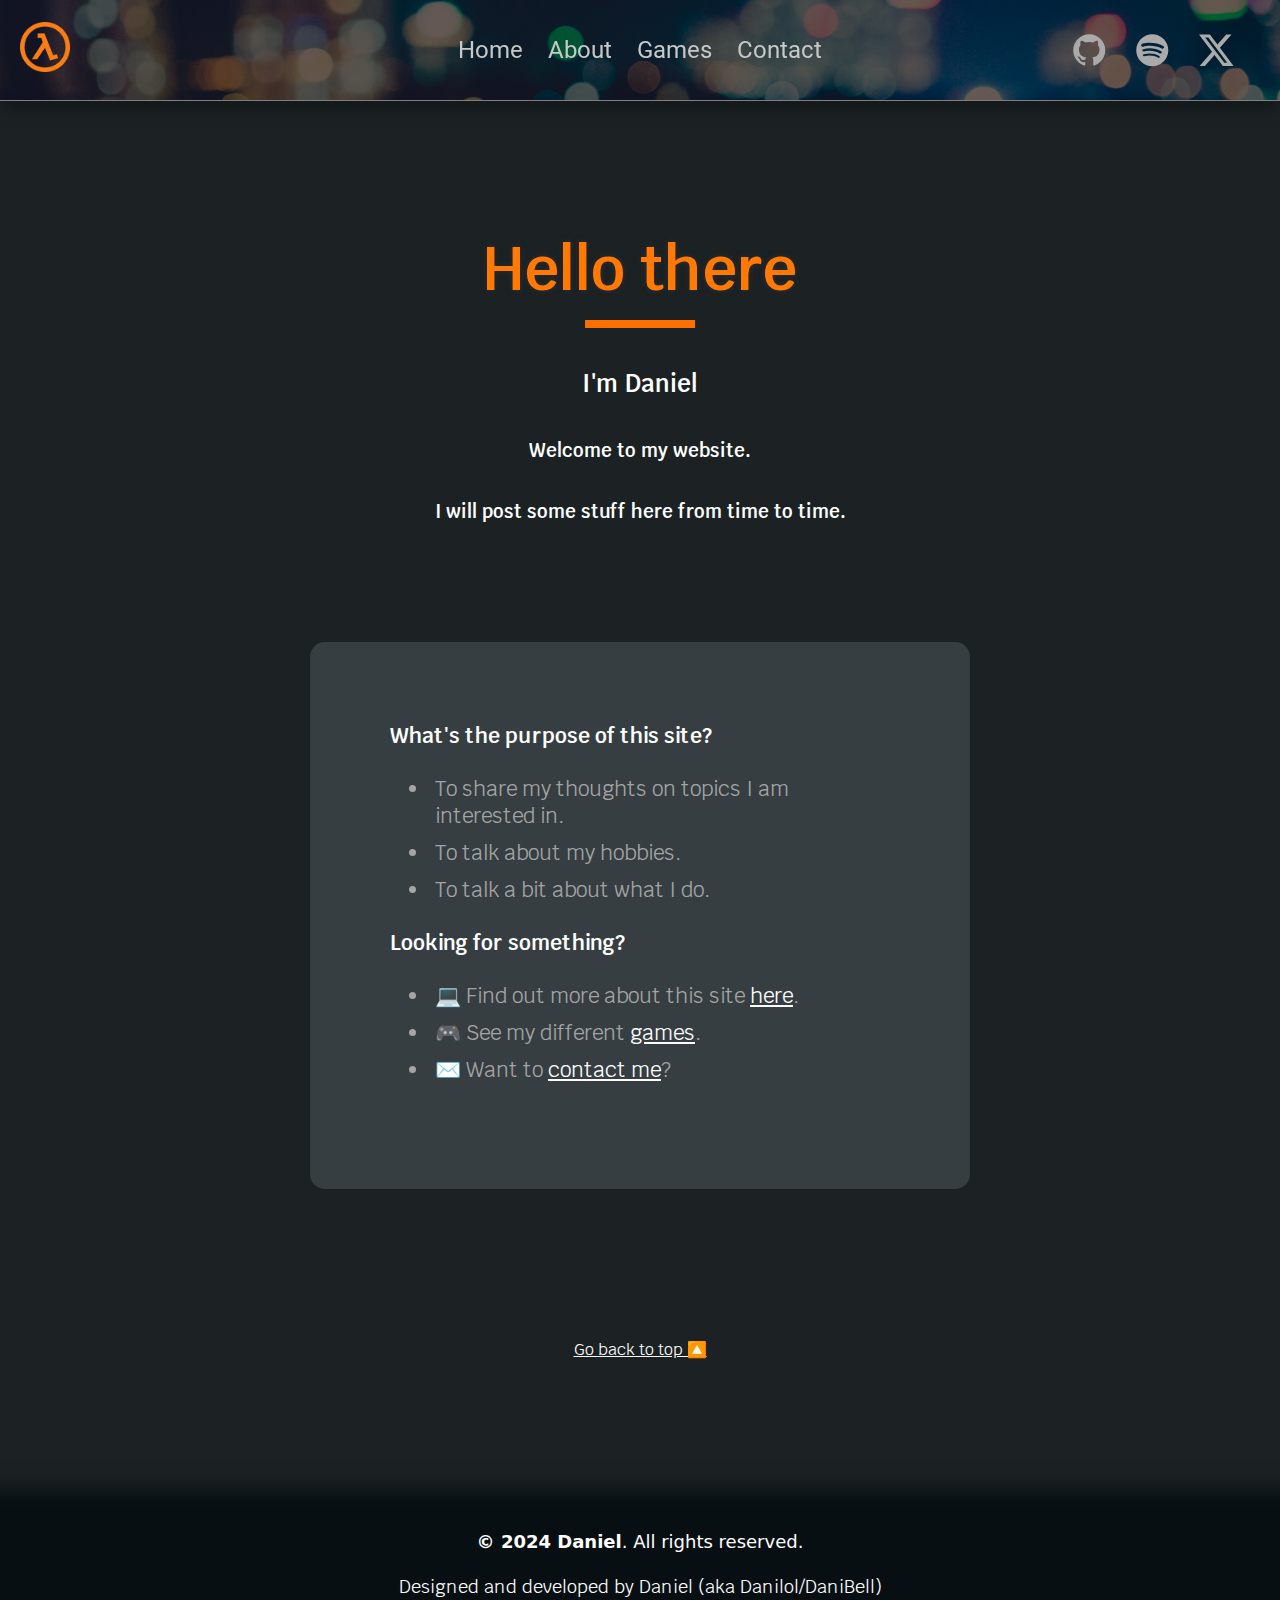
==== commit 4be98358: "Added stuff" ====
--- a/index.html
+++ b/index.html
@@ -8,12 +8,11 @@
   <title>Daniel</title>
   <link rel="shortcut icon" type="image/png" href="./img/favicon.ico">
   <link rel="stylesheet" href="./styles/index.css">
-  <link rel="preconnect" href="https://fonts.googleapis.com">
-  <link rel="preconnect" href="https://fonts.gstatic.com" crossorigin>
-  <link href="https://fonts.googleapis.com/css2?family=Roboto:wght@500&display=swap" rel="stylesheet">
-  <link rel="preconnect" href="https://fonts.googleapis.com">
-  <link rel="preconnect" href="https://fonts.gstatic.com" crossorigin>
-  <link href="https://fonts.googleapis.com/css2?family=Krub:ital,wght@0,200;0,300;0,400;0,500;0,600;0,700;1,200;1,300;1,400;1,500;1,600;1,700&display=swap" rel="stylesheet">
+  <link rel="preload" href="fonts/krub-v9-latin-600.woff2" as="font" type="font/woff2" crossorigin> 
+  <link rel="preload" href="fonts/krub-v9-latin-regular.woff2" as="font" type="font/woff2" crossorigin> 
+  <link rel="preload" href="fonts/roboto-v30-latin-500.woff2" as="font" type="font/woff2" crossorigin> 
+  <link rel="preload" href="fonts/roboto-v30-latin-regular.woff2" as="font" type="font/woff2" crossorigin> 
+  
 </head>
 
 <body>
@@ -54,8 +53,8 @@
     </nav>
   </header>
   <div class="container">
-    <h1 style="font-size: 60px;" class="headline">Hello there</h1>
-    <h2 style="font-size: 25px;">I'm Daniel</h2>
+    <h1 class="headline">Hello there</h1>
+    <h2>I'm Daniel</h2>
     <h3>Welcome to my website.</h3>
     <h3>I will post some stuff here from time to time.</h3>
     <div class="box">
@@ -72,33 +71,6 @@
         <li class="box-element">✉️ Want to <a href="./contact">contact me</a>?</li>
       </ul>
     </div>
-    <div class="subtext">
-      <h1>My Interests</h1>
-    <p>
-      I am a developer currently learning HTML and CSS and I will probably learn Python too. I usually develop my games with Unity or Godot in C#.
-    </p>
-    <br>
-    <br>
-    <h1>Projects</h1>
-    <p>
-      <a target="_blank" rel="noopener noreferrer" href="https://github.com/Danilol69/danilol69.github.io">This website</a> is created with HTML, CSS and a tiny bit of JS. This site also works without Javascript if you are one of the super-paranoid people on the Internet.
-    </p>
-    <p>
-      <a target="_blank" rel="noopener noreferrer" href="https://sites.google.com/view/man-in-space">Man in space</a> was made with C# in Unity.
-    </p>
-    <p>
-      IDT is a very recent project I am working on with a friend currently not available publicly.
-    </p>
-    <br>
-    <br>
-    <h1>Software I use</h1>
-    <p>
-      I use <a target="_blank" rel="noopener noreferrer" href="https://brave.com/">Brave</a> as my main web browser on all my devices.
-    </p>
-    <p><i>
-      (more coming soon...)
-    </i></p>
-</div>
     <a id="backtotop" href="#top">Go back to top 🔼</a>
   </div>
     <footer>
--- a/styles/index.css
+++ b/styles/index.css
@@ -1,3 +1,39 @@
+/* roboto-regular - latin */
+@font-face {
+  font-display: swap; /* Check https://developer.mozilla.org/en-US/docs/Web/CSS/@font-face/font-display for other options. */
+  font-family: 'Roboto';
+  font-style: normal;
+  font-weight: 400;
+  src: url('../fonts/roboto-v30-latin-regular.woff2') format('woff2'); /* Chrome 36+, Opera 23+, Firefox 39+, Safari 12+, iOS 10+ */
+  font-display: swap;
+}
+/* roboto-500 - latin */
+@font-face {
+  font-display: swap; /* Check https://developer.mozilla.org/en-US/docs/Web/CSS/@font-face/font-display for other options. */
+  font-family: 'Roboto';
+  font-style: normal;
+  font-weight: 500;
+  src: url('../fonts/roboto-v30-latin-500.woff2') format('woff2'); /* Chrome 36+, Opera 23+, Firefox 39+, Safari 12+, iOS 10+ */
+  font-display: swap;
+}
+/* krub-regular - latin */
+@font-face {
+  font-display: swap; /* Check https://developer.mozilla.org/en-US/docs/Web/CSS/@font-face/font-display for other options. */
+  font-family: 'Krub';
+  font-style: normal;
+  font-weight: 400;
+  src: url('../fonts/krub-v9-latin-regular.woff2') format('woff2'); /* Chrome 36+, Opera 23+, Firefox 39+, Safari 12+, iOS 10+ */
+  font-display: swap;
+}
+/* krub-600 - latin */
+@font-face {
+  font-display: swap; /* Check https://developer.mozilla.org/en-US/docs/Web/CSS/@font-face/font-display for other options. */
+  font-family: 'Krub';
+  font-style: normal;
+  font-weight: 600;
+  src: url('../fonts/krub-v9-latin-600.woff2') format('woff2'); /* Chrome 36+, Opera 23+, Firefox 39+, Safari 12+, iOS 10+ */
+  font-display: swap;
+}
 html, body {
   scroll-behavior: smooth;
   min-height: 100%;
@@ -5,7 +41,7 @@
   padding: 0;
 }
 body {
-  font-family: "Roboto", sans-serif;
+  font-family: "Roboto", sans-serif, -apple-system, BlinkMacSystemFont, 'Segoe UI', Roboto, Oxygen, Ubuntu, Cantarell, 'Open Sans', 'Helvetica Neue', sans-serif;
   margin: 0;
   text-align: start;
   background-color: #1c2224;
@@ -14,12 +50,11 @@
   color-scheme: dark;
 }
 .site-header {
-  position: relative;
   background-image: url(/img/homepage/background.webp);
   background-size: cover;
   background-position: center;
   align-items: center;
-  position: absolute;
+  position: fixed;
   top: 0;
   left: 0;
   right: 0;
@@ -209,11 +244,18 @@
 .subtext{
   text-align: left;
 }
+.subtext > p{
+  margin-bottom: 30px;
+}
+.subtext > h1{
+  margin-bottom: 45px;
+}
 
   /* Code for mobile */
   @media screen and (max-width: 800px)
   {
     .site-header {
+      position: relative;
       display: block;
       text-align: left;
       height: auto;
@@ -246,8 +288,8 @@
       line-height: 50px;
     }
     .headline {
-      font-size: 32px;
-      margin-top: 250px;
+      margin-top: 10px;
+      font-size: 55px;
     }
     nav a {
       font-size: 15px;
